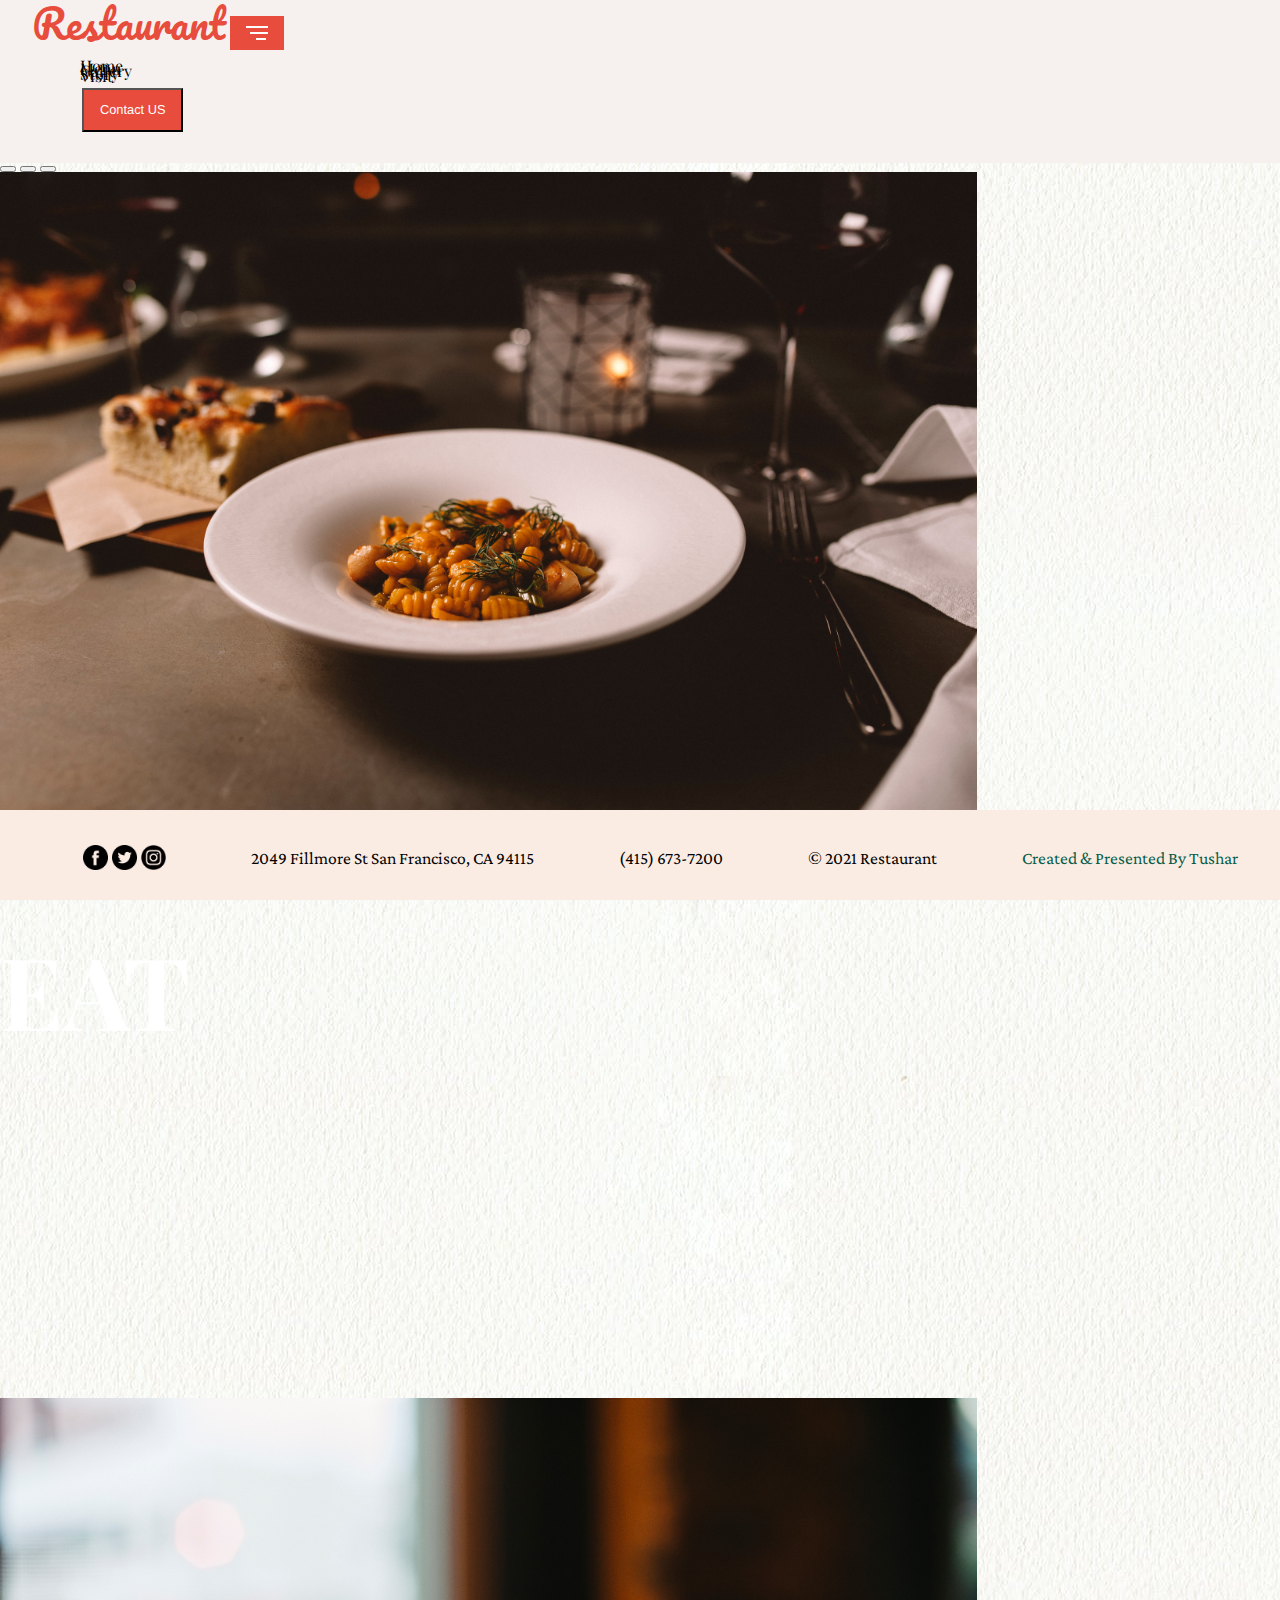
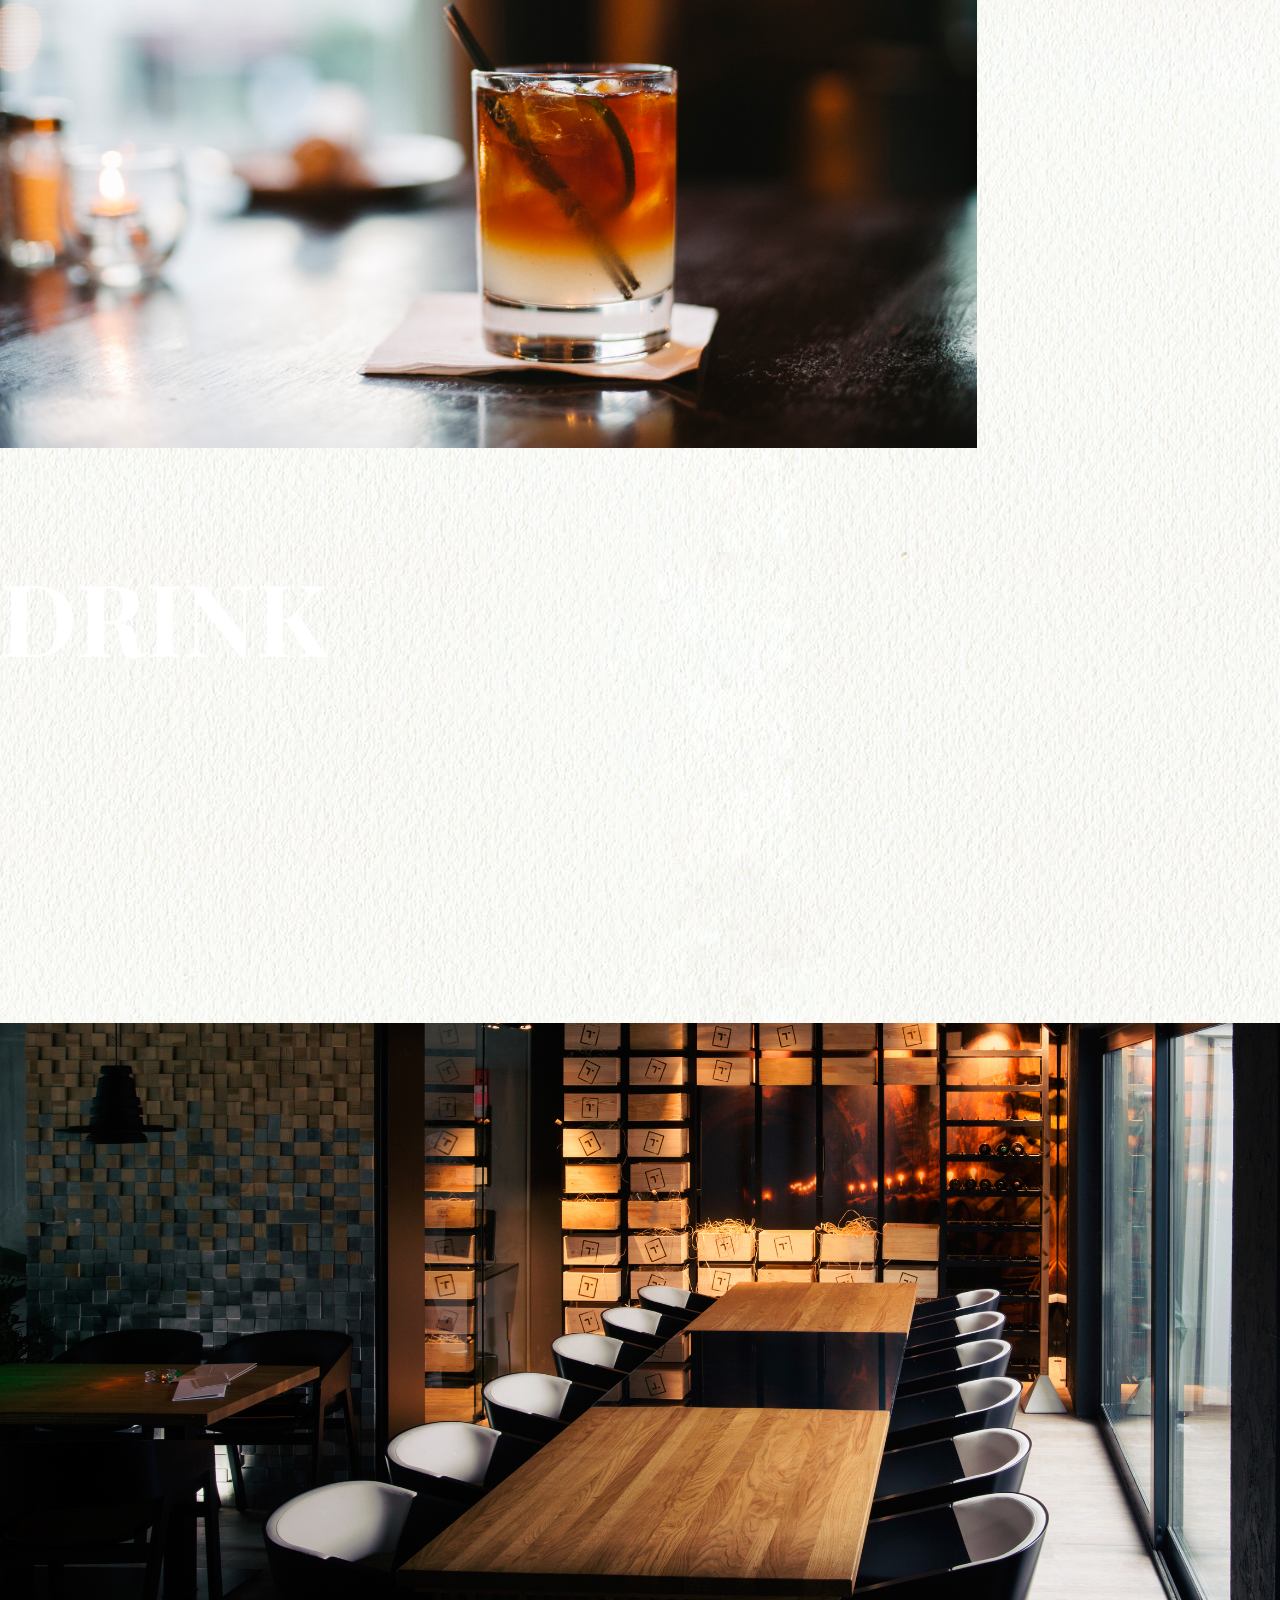
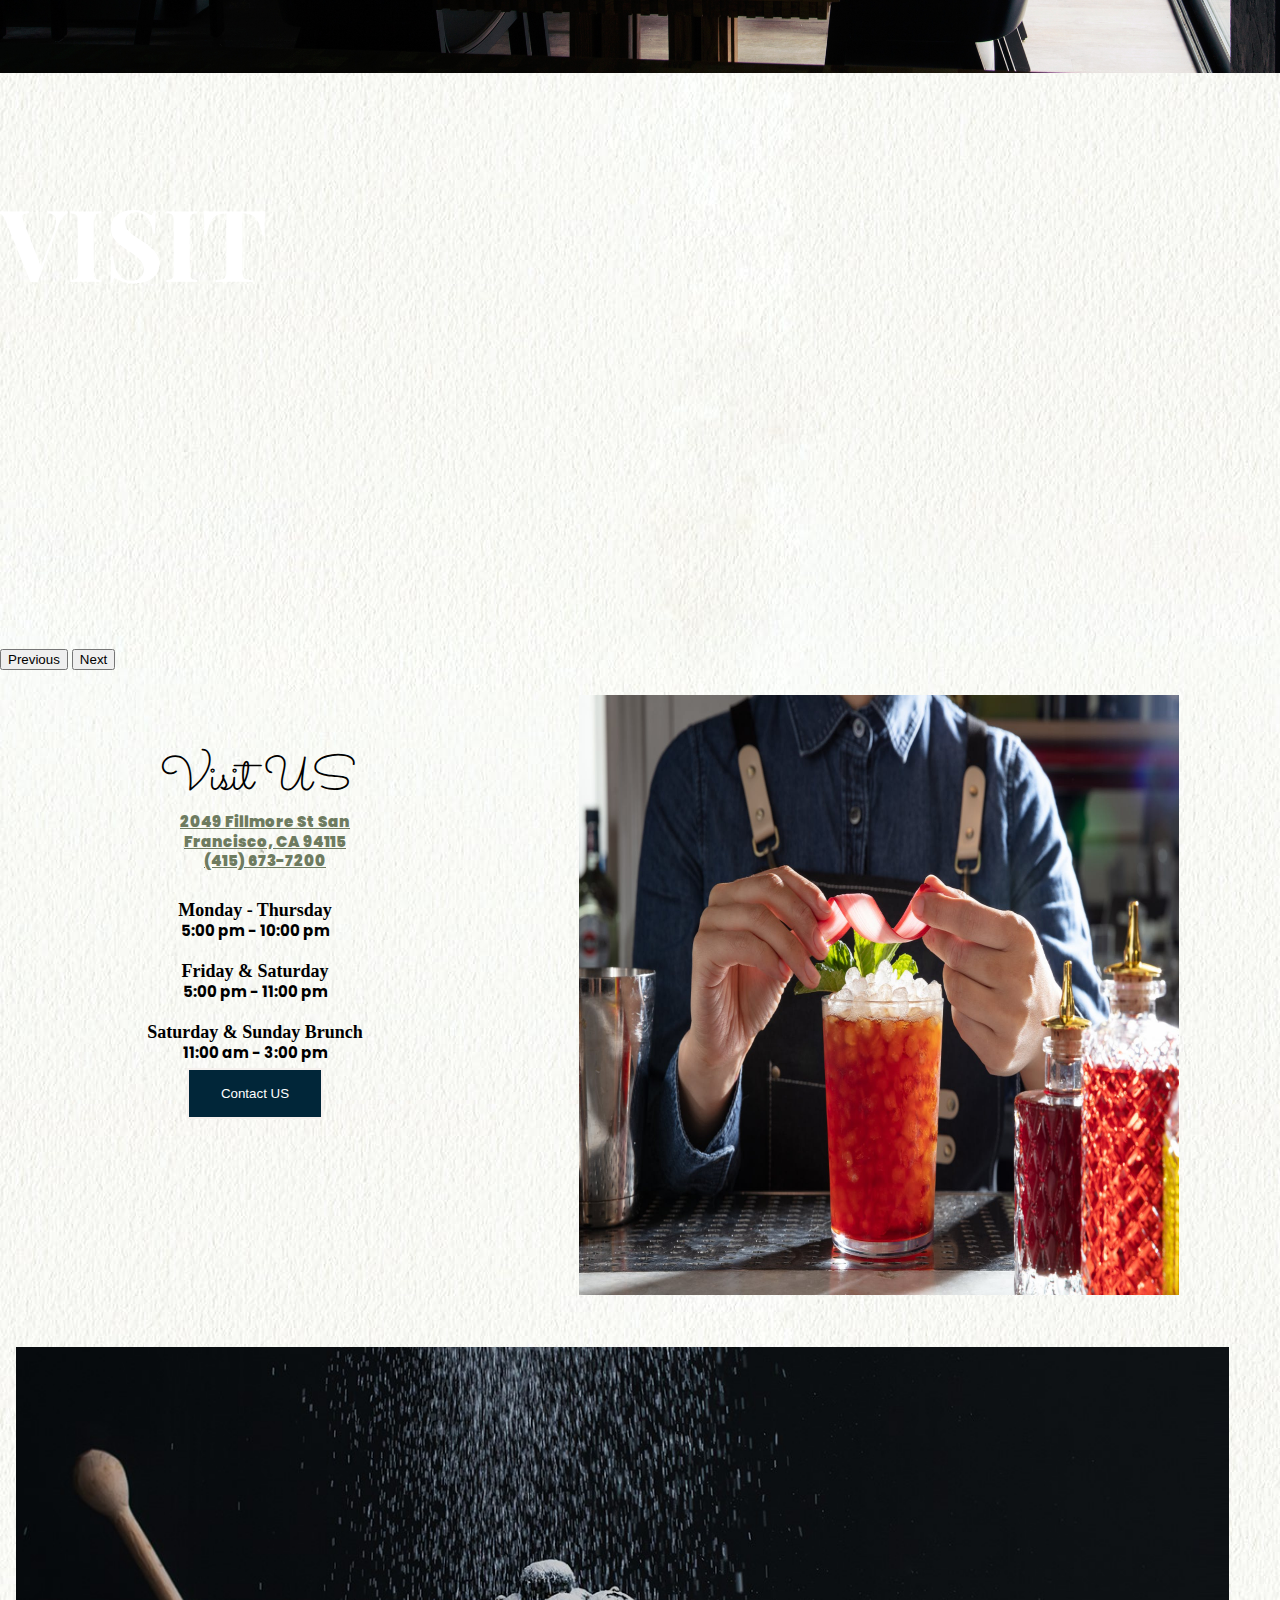
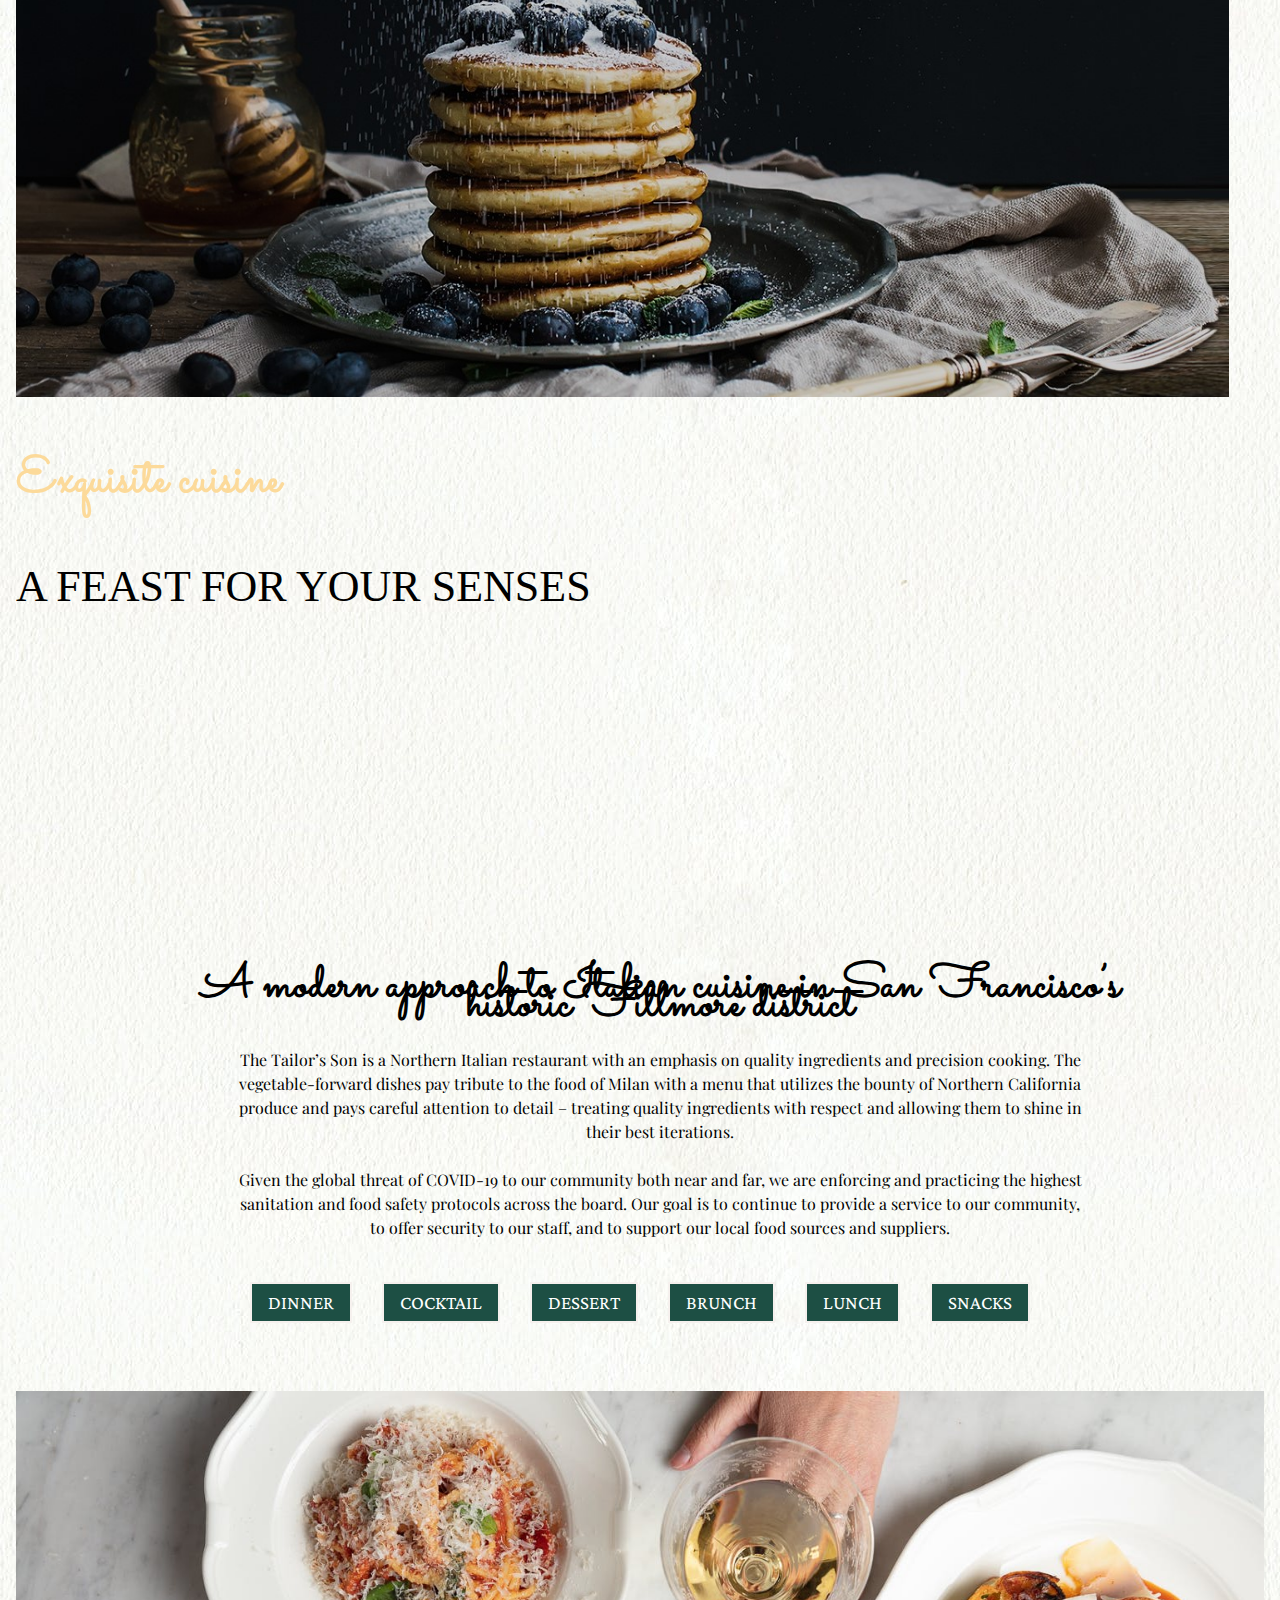
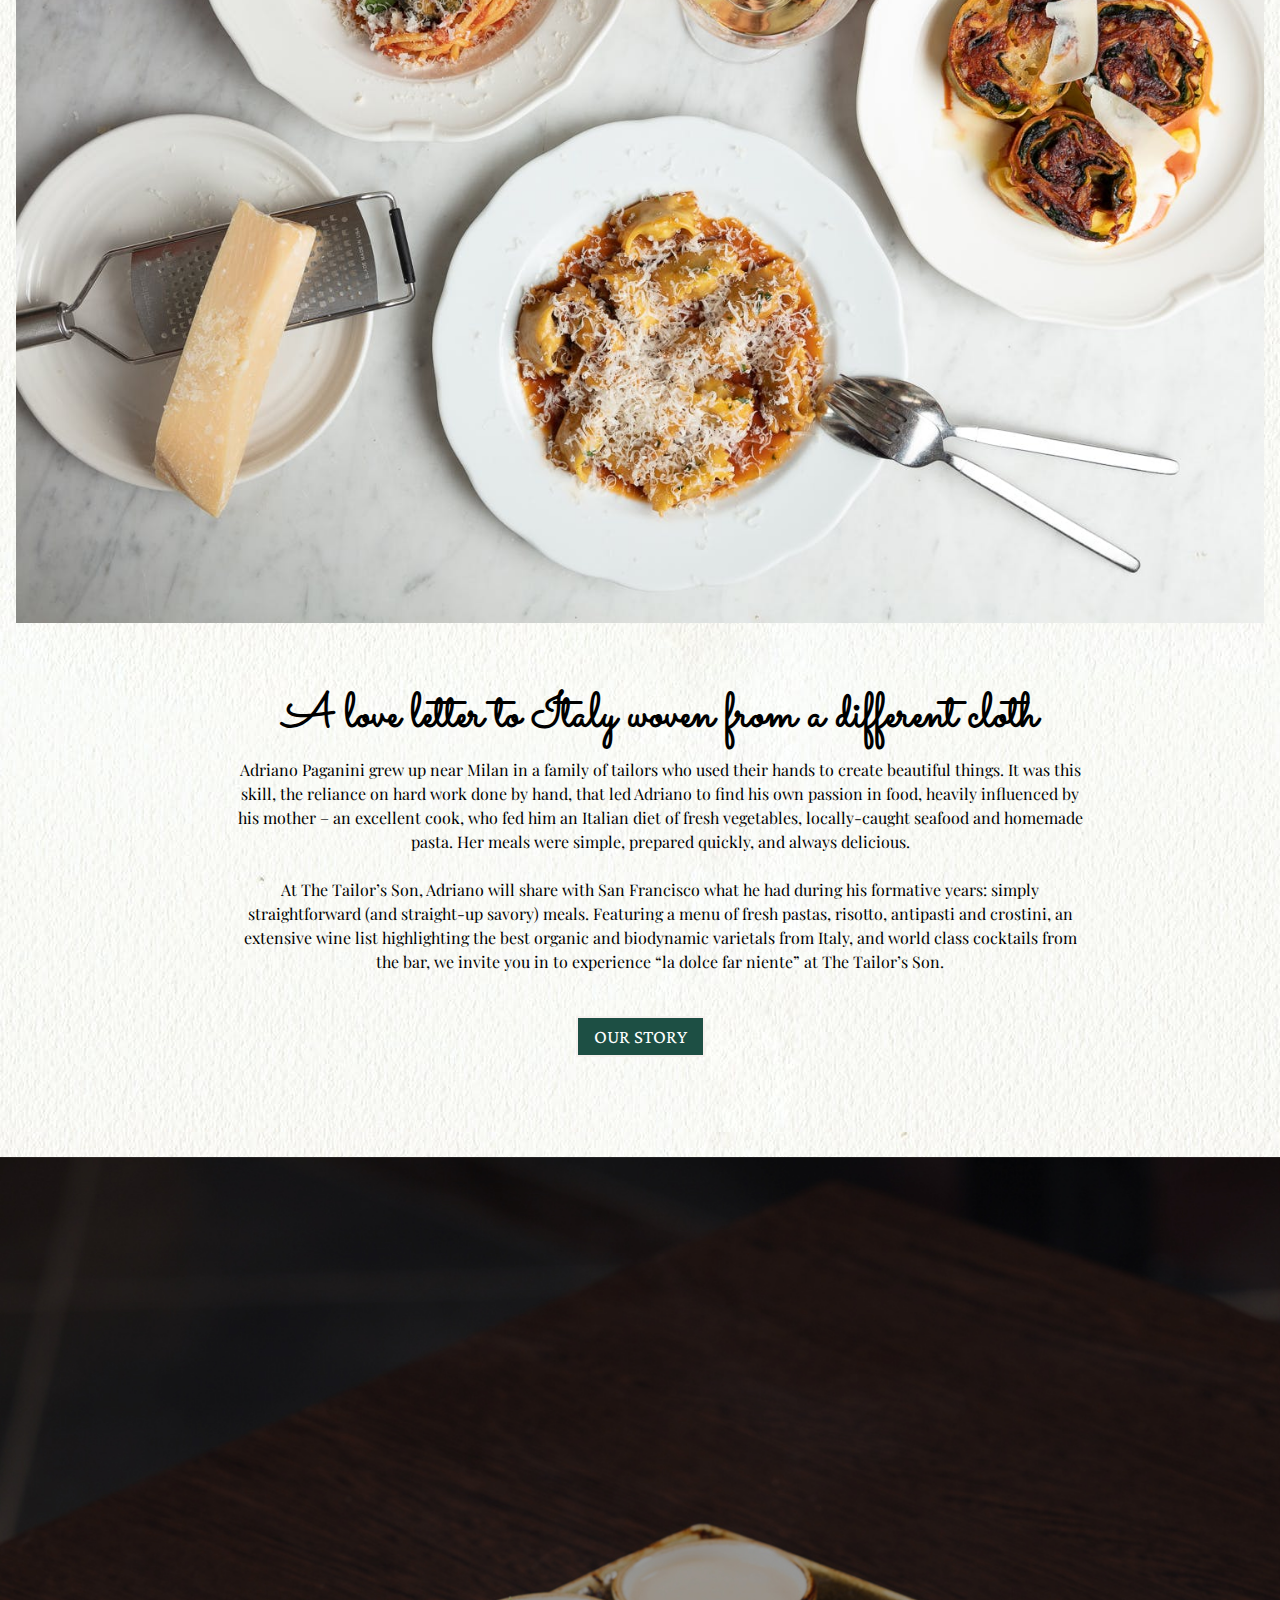
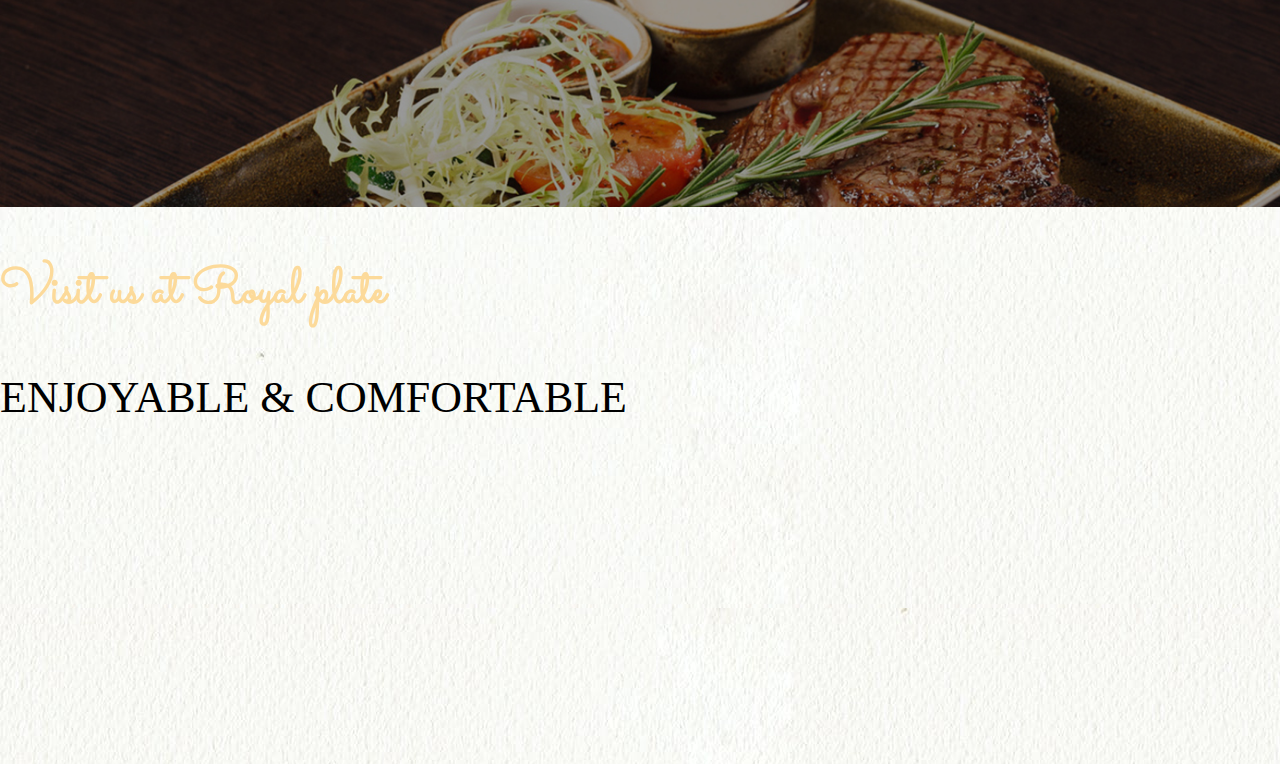
==== index.html @ 8d25b721 "frst upload" ====
<!DOCTYPE html>
<html>
<head>
	<meta charset="utf-8">
	<meta name="viewport" content="width=device-width, initial-scale=1">
	<title>Restaurant</title>

	<!--CSS-->
	<link href="https://cdn.jsdelivr.net/npm/bootstrap@5.1.3/dist/css/bootstrap.min.css" rel="stylesheet" integrity="sha384-1BmE4kWBq78iYhFldvKuhfTAU6auU8tT94WrHftjDbrCEXSU1oBoqyl2QvZ6jIW3" crossorigin="anonymous">
	<link rel="preconnect" href="https://fonts.googleapis.com">
    <link rel="preconnect" href="https://fonts.gstatic.com" crossorigin>
    <link href="https://fonts.googleapis.com/css2?family=Poppins:ital,wght@1,200&display=swap" rel="stylesheet">
    <link rel="preconnect" href="https://fonts.googleapis.com">
    <link rel="preconnect" href="https://fonts.gstatic.com" crossorigin>
    <link href="https://fonts.googleapis.com/css2?family=Pacifico&display=swap" rel="stylesheet">
   <link rel="preconnect" href="https://fonts.googleapis.com">
   <link rel="preconnect" href="https://fonts.gstatic.com" crossorigin>
   <link href="https://fonts.googleapis.com/css2?family=Playfair+Display:wght@500&display=swap" rel="stylesheet">
   <link rel="preconnect" href="https://fonts.googleapis.com">
   <link rel="preconnect" href="https://fonts.gstatic.com" crossorigin>
   <link href="https://fonts.googleapis.com/css2?family=Sacramento&display=swap" rel="stylesheet">
   <link rel="preconnect" href="https://fonts.googleapis.com"><link rel="preconnect" href="https://fonts.gstatic.com" crossorigin><link href="https://fonts.googleapis.com/css2?family=Crimson+Pro:wght@500&display=swap" rel="stylesheet">
	<link rel="stylesheet" type="text/css" href="assets/css/index.css">
  <link rel="stylesheet" type="text/css" href="assets/css/animate.css">
  <link rel="stylesheet" type="text/css" href="assets/css/animate1.css">

</head>
<body style="background-image: url(assets/images/home/bg.jpg);">
<header class="header">
<nav class="navbar navbar-expand-lg fixed-top">
  <div class="container-fluid">
    <a class="navbar-brand" href="#">Restaurant</a>
    <button class="navbar-toggler" type="button" data-bs-toggle="collapse" data-bs-target="#navbarSupportedContent" aria-controls="navbarSupportedContent" aria-expanded="false" aria-label="Toggle navigation">
      <span ></span>
      <span ></span>
      <span ></span>
    </button>
    <div class="collapse navbar-collapse justify-content-between" id="navbarSupportedContent">
      <ul class="navbar-nav ml-auto mb-2 mb-lg-0">
        <li class="nav-item">
          <a class="nav-link active" aria-current="page" href="#">Home</a>
        </li>
        
        <li class="nav-item">
          <a class="nav-link active" aria-current="page" href="services/menu/index.html">Menu</a>
        </li>
        <li class="nav-item">
          <a class="nav-link" href="services/gallery/gallery.html">Gallery</a>
        </li>
        <li class="nav-item">
          <a class="nav-link" href="services/story/index.html">Story</a>
        </li>
        <li class="nav-item">
          <a class="nav-link" href="services/visit/index.html">Visit</a>
        </li>
      </ul>
      <ul class="navbar-nav
      mr-auto">
      <a href="services/contact/index.html">
        <button class="btn" href="services/contact/index.html">
          Contact US
        </button>
      </a>
      	
      </ul>
    </div>
  </div>
</nav>
</header>

<div id="carouselExampleInterval" class="carousel slide carousel-fade" data-bs-ride="carousel">
	<div class="carousel-indicators">
    <button type="button" data-bs-target="#carouselExampleInterval" data-bs-slide-to="0" class="active" aria-current="true" aria-label="Slide 1"></button>
    <button type="button" data-bs-target="#carouselExampleInterval" data-bs-slide-to="1" aria-label="Slide 2"></button>
    <button type="button" data-bs-target="#carouselExampleInterval" data-bs-slide-to="2" aria-label="Slide 3"></button>
  </div>
  <div class="carousel-inner">
    <div class="carousel-item active" data-bs-interval="2500">
      <img src="assets/images/home/1st.jpg" class="d-block w-100" alt="...">
      <div class="carousel-caption d-md-block">
        <h5>EAT</h5>
        <!-- <p>Some representative placeholder content for the first slide.</p> -->
      </div>
    </div>

    <div class="carousel-item" data-bs-interval="2500">
      <img src="assets/images/home/2nd.jpg" class="d-block w-100" alt="...">
      <div class="carousel-caption  d-md-block">
        <h5 class="animated BounceIn">DRINK</h5>
        <!-- <p>Some representative placeholder content for the second slide.</p> -->
      </div>
    </div>
    <div class="carousel-item" data-bs-interval="2500">
      <img src="assets/images/home/3rd.jpg" class="d-block w-100" alt="...">
      <div class="carousel-caption  d-md-block">
        <h5>VISIT</h5>
        <!-- <p>Some representative placeholder content for the third slide.</p> -->
      </div>
    </div>
  </div>
  <button class="carousel-control-prev" type="button" data-bs-target="#carouselExampleInterval" data-bs-slide="prev">
    <span class="carousel-control-prev-icon" aria-hidden="true"></span>
    <span class="visually-hidden">Previous</span>
  </button>
  <button class="carousel-control-next" type="button" data-bs-target="#carouselExampleInterval" data-bs-slide="next">
    <span class="carousel-control-next-icon" aria-hidden="true"></span>
    <span class="visually-hidden">Next</span>
  </button>
</div>

<div class="container-both animated fadeInUp" style="animation-delay: 1s;">
  <div class="left">
    <h1>
      Visit US
    </h1>
    <div class="add">
      <p >
      <a href="#">
      2049 Fillmore St
      San Francisco, CA 94115
     (415) 673-7200
     </a>
    </p>
    </div>
    <div class="timming">
      <p>

        Monday - Thursday
      </p>
      <h3>
        5:00 pm - 10:00 pm
      </h3>
      <p>
        Friday & Saturday
      </p>
      <h3>
        5:00 pm - 11:00 pm
      </h3>
      <p>
        Saturday & Sunday Brunch
      </p>
      <h3>
        11:00 am - 3:00 pm
      </h3>
    </div>
    <button class="btn">
          Contact US
        </button>
  </div>
  <div class="right">  
    <img src="assets/images/home/right.jpg" >
  </div>
  
</div>

<div id="carouselExampleInterval" class="carousel slide carousel-fade" data-bs-ride="carousel" style="padding: 2rem 1rem;">
  <div class="carousel-inner">
    <div class="carousel-item active" data-bs-interval="2500">
      <div class="item">
              <img src="assets/images/home/bun.jpg" class="d-block w-100 " alt="...">
              <div class="carousel-caption paras d-md-block animated fadeInUp extra" style="animation-delay:1s;">
        <h5>Exquisite cuisine</h5>
        <p>A FEAST FOR YOUR SENSES</p> 
        
      </div>
      </div>
    </div>
  </div>
</div>  
  
  <div class="about animated fadeInUp" style="animation-delay:1s;">
  <div class="para">
    <h1>
      A modern approach to Italian cuisine in San Francisco’s historic Fillmore district
    </h1>
    <div class="story">
      <p>
      The Tailor’s Son is a Northern Italian restaurant with an emphasis on quality ingredients and precision cooking. The vegetable-forward dishes pay tribute to the food of Milan with a menu that utilizes the bounty of Northern California produce and pays careful attention to detail – treating quality ingredients with respect and allowing them to shine in their best iterations.<br><br>

      Given the global threat of COVID-19 to our community both near and far, we are enforcing and practicing the highest sanitation and food safety protocols across the board. Our goal is to continue to provide a service to our community, to offer security to our staff, and to support our local food sources and suppliers.
    </p>
    </div>
    
  </div>
  
</div>

<div class="menus">
  <a href="services/menu/index.html#dinner">
  <button class="btn">
          DINNER
  </button>
  </a>
  <a href="services/menu/index.html#cocktail">
  <button class="btn">
          COCKTAIL
  </button>
  </a>
  <a href="services/menu/index.html#dessert">
  <button class="btn">
          DESSERT
  </button>
  </a>
  <a href="services/menu/index.html#brunch">
  <button class="btn">
          BRUNCH
  </button>
  </a>
  <a href="services/menu/index.html#lunch">
  <button class="btn">
          LUNCH
  </button>
  </a>
  <a href="services/menu/index.html#snacks">
  <button class="btn">
          SNACKS
  </button>
  </a>
</div>

<div class="about-img">
    <img src="assets/images/home/about-img.jpg">
  </div>  
  
  <div class="about animated fadeInUp" style="animation-delay:1s;">
  <div class="para">
    <h1>
      A love letter to Italy woven from a different cloth
    </h1>
    <div class="story">
      <p>
      Adriano Paganini grew up near Milan in a family of tailors who used their hands to create beautiful things. It was this skill, the reliance on hard work done by hand, that led Adriano to find his own passion in food, heavily influenced by his mother – an excellent cook, who fed him an Italian diet of fresh vegetables, locally-caught seafood and homemade pasta. Her meals were simple, prepared quickly, and always delicious.<br><br>

      At The Tailor’s Son, Adriano will share with San Francisco what he had during his formative years: simply straightforward (and straight-up savory) meals. Featuring a menu of fresh pastas, risotto, antipasti and crostini, an extensive wine list highlighting the best organic and biodynamic varietals from Italy, and world class cocktails from the bar, we invite you in to experience “la dolce far niente” at The Tailor’s Son.
    </p>
    </div>
    
  </div>
  
</div>

<div class="menus">
  <a href="#">
  <button class="btn" style="margin-bottom: 80px;">
          OUR STORY
  </button>
  </a>
</div>

<div id="carouselExampleInterval" class="carousel slide carousel-fade" data-bs-ride="carousel" style="margin-bottom:60px;">
  <div class="carousel-inner">
    <div class="carousel-item active" data-bs-interval="2500">
      <div class="item">
              <img src="assets/images/home/wine.jpg" class="d-block w-100 " alt="...">
              <div class="carousel-caption paras d-md-block animated fadeInUp extra">
        <h5>Visit us at Royal plate</h5>
        <p>ENJOYABLE & COMFORTABLE</p> 
        
      </div>
      </div>
    </div>
  </div>
</div>


<footer>
  <div class="foot">
    <div class="social-media">
      <ul>
        <li>
          <a href="">
            <img src="assets/images/social/facebook.png">
          </a>
        </li>
        <li>
          <a href="">
            <img src="assets/images/social/twitter.png">
          </a>
        </li>
        <li>
          <a href="">
            <img src="assets/images/social/instagram.png">
          </a>
        </li>
      </ul>
    </div>
    <div class="fadd">
      <p>
      2049 Fillmore St
      San Francisco, CA 94115
      </p>
    </div>
    <div class="fphn">
       <p>
        (415) 673-7200
      </p>
    </div>
    <div  class="fcopy">
      <p>
        © 2021 Restaurant
      </p>
    </div>
    <div  class="owner">
      <p>
        Created & Presented By Tushar
      </p>
    </div>
  </div>
</footer>







<script src="https://cdn.jsdelivr.net/npm/bootstrap@5.1.3/dist/js/bootstrap.bundle.min.js" integrity="sha384-ka7Sk0Gln4gmtz2MlQnikT1wXgYsOg+OMhuP+IlRH9sENBO0LRn5q+8nbTov4+1p" crossorigin="anonymous"></script>
</body>
</html>
---- assets/css/index.css ----
body{
	font-family: 'Poppins', sans-serif;
	font-size: 15px;
	line-height: 1.5px;
	box-sizing: border-box;
	margin: 0;
	overflow-x: hidden;
	top: 0;
	left: 0;
	right: 0;
	/*background-color: #fff6f1;*/
	
	background-repeat: repeat;
    background-position: top left;

	
}

.ml-auto{
	margin-left: auto !important;
}

a{
	color: #000;
	text-decoration: none;
	font-weight: 400;
}
a:hover{
	color: #FF7400;
}
.nav-item a{
	color: #000;
}
.nav-item a:hover{
	color: #FF7400;
}

ul{
	list-style-type: none;
}
.navbar{
	padding: 1rem 2rem;
	min-height: 12vh;
	background: #f6f1ee;
}
.navbar .navbar-brand a{
	padding: .5rem 0;
	display: block;
	text-decoration: none;
}
.navbar-brand{
	font-family: 'Pacifico', cursive;
	font-size: 2.5rem;
	color: #e74c3c;
}
.navbar-toggler{
	background: #e74c3c;
	border: none;
	padding: 10px 16px;
}
.navbar-toggler span{
	display: block;
	width: 22px;
    height: 2px;
    border: 1px;
	background: #fff;
}
.navbar-toggler span + span{
	margin-top: 4px;
	width: 18px;
	margin-left: 4px;

}
.navbar-toggler span + span + span{
	width: 10px;
	margin-left: 10px;	
}

.navbar-expand-lg .navbar-nav .nav-link{
	padding: 1rem 0.5rem;
	font-size: 1.0rem;
	position: relative;
	font-weight: 400;
	font-family: 'Playfair Display', serif;
}
.navbar-expand-lg .navbar-nav .nav-link:hover{
	border-bottom: 4px solid #e74c3c;
}
.navbar-expand-lg .navbar-nav .nav-link .active{
	border-bottom: 4px solid #e74c3c;
	color: #e74c3c;
}
.dropdown-menu{
	background-color: #f6f1ee;
	border: 2px solid #e74c3c;
	text-align: center;


}
.dropdown-menu  a{
	padding: 1rem 0.5rem;
	font-size: 1.2rem;
	position: relative;
	font-weight: 400;
	font-family: 'Playfair Display', serif;
	color: #000;
}
.dropdown-menu  a:hover{
	background-color: #6E7B60;
	color: #fff;
}

.navbar-nav button{
	padding: 0.8rem 0;
}
.navbar-nav .btn{
	background-color: #e74c3c;
	color: #fff;
	border-radius: 0;
	padding: 0.8rem 1rem;
	font-size: 0.8rem;
	margin-top: -5px;
	margin-left: 10px;
}
.navbar-nav .btn:hover{
	background-color: #012639;
}

/*courosel*/

.carousel-caption{
	padding-bottom: 240px;
	z-index: 2;
}
.carousel-caption h5{
	font-size: 100px;
	color:  #fff;
	font-family: 'Playfair Display', serif;

}
.carousel-item img{
	height: 650px;
}

@media only screen and (max-width: 767px){
.carousel-item h5{
    font-size:15px;
}
.carousel-caption h5{
	font-size: 60px;
	color:  #fff;
	font-family: 'Playfair Display', serif;

}
.carousel-caption{
	padding-bottom: 100px;
	z-index: 2;
}
.carousel-item img{
	height: 350px;
}
}

.container-both{
	display: flex;
	flex-wrap: wrap;
	justify-content: space-around;
	padding: 0rem 1rem;
	margin-top: 5px;
}
.container-both .left{
	text-align: center;
	padding: 2rem 4rem;
	margin-top: 40px;
	
}
.container-both .left h1{
	font-family: 'Sacramento', cursive;
	color: #000;
	font-size: 3rem;
    font-weight: 300;
    text-transform: none;
    letter-spacing: 0px;
}
.container-both .left .add {
	width: 200px;
	line-height: 1.2rem;
	text-align: center;
	margin-top: 20px;
	margin-left: 20px;
}
.container-both .left .add a{
	color: #6E7B60;
	font-weight: 900;
	text-decoration: underline;
}
.container-both .left .add a:hover{
	color: #e74c3c;
}
.container-both .left .timming{
	color: #000;
	font-weight: bold;
}
.container-both .left .timming p{
	font-size: 18px;
	font-family: "Crimson Text";
	margin-top: 40px;
}
.container-both .left .timming h3{
	font-size: 15px;
	font-weight: 700;
}
.container-both .left  .btn{
	background-color: #012639;
	color: #fff;
	border: 2px solid #f6f1ee;
	padding: 1rem 2rem;
}
.right{
	padding: 20px;
}
.right img{
	width: 600px;
	height: 600px;
}
@media only screen and (max-width: 767px)
{
	.right img{
		width: 350px;
		height: 60vh;
	}
}
.about-img{
	padding: 2rem 1rem;
}
.about-img img{
	width: 100%;
	height: 25%;
}
.about{
	padding: 20px;
	width: 100%;
	font-weight: bold;
	font-family: 'Sacramento', cursive;
	text-align: center;
}
.about .para{
	line-height: 1.2rem;

}
.about .para h1{
	font-size: 3rem;
	width: 986px;
	margin-left: auto;
    margin-right: auto;
}
.about .para .story{
	font-size: 1rem;
	line-height: 1.5rem;
	font-family: 'Playfair Display', serif;
	font-weight: 100;
    margin-left: auto;
    margin-right: auto;
    max-width: 850px;

}
@media only screen and (max-width: 767px)
{
	.about{
	text-align: center;
	padding: 20px;
	
}
.about .para h1{
	font-size: 1.76rem;
    max-width: 386px;
    margin-left: -20px;
}
.about .para .story{
	font-size: 1rem;
	font-family: "Crimson Text";
	font-weight: 100;
    margin-left: auto;
    margin-right: auto;

}

}
.menus{
	text-align: center;
	padding: 20px;
	display: flex;
	flex-wrap: wrap;
	justify-content: center;
	margin-top: -30px;
}
.menus .btn{
	background-color: #1d4f44;
	color: #fff;
	border: 2px solid #f6f1ee;
	border-radius: 0px;
    padding: 0.5rem 1rem;
	margin: 1rem 0.9375rem;
	font-family: 'Crimson Pro', serif;
	font-size: 1.2rem;
}
.menus button:hover{
	background-color: #6E7B60;
	color: #fff;
}

footer{
	height: 10vh;
    background-color: #fbece3;
    position: fixed;
    right: 0;
    bottom: 0;
    left: 0;
    margin-top: 60px;
    display: block;
    position: fixed;
}
footer .foot{
	display: flex;
	flex-wrap: wrap;
	justify-content: space-around;
}

footer .foot .social-media{
	padding: 20px 5px;
}
.foot .social-media ul{
	display: inline-block;
}
.social-media ul li{
	display: inline-block;
}
.social-media ul li img{
	height: 25px;
	width: 25px;
}

.foot .fadd{
	padding: 30px 5px;
	font-family: 'Crimson Pro', serif;
	font-size: 1.1rem;
}
.foot .fphn{
	padding: 30px 5px;
	font-family: 'Crimson Pro', serif;
	font-size: 1.1rem;
}
.foot .fcopy{
	padding: 30px 5px;
	font-family: 'Crimson Pro', serif;
	font-size: 1.1rem;
}
.foot .owner{
	padding: 30px 5px;
	font-family: 'Crimson Pro', serif;
	font-size: 1.1rem;
	color: #075c49;
}
@media only screen and (max-width: 767px){
	footer{
	height: 16vh;
	position: fixed;
}
footer .foot .social-media {
        padding: 5px 0px 0px 0px;
}

.foot .fadd {
    padding: 0px px;
    margin-top: -30px;
}
.foot .fphn {
    padding: 5px 2px;
     margin-top: -30px;
}
.foot .fcopy {
    padding: 5px 2px;
     margin-top: -30px;
}
.foot .owner {
    padding: 5px 2px;
     margin-top: -10px;
}
}
.extra h5{
	font-family: 'Sacramento', cursive;
	animation-delay: 1s;
	color:  #fcda9a;font-size: 50px;
}
.extra p{
	font-family: 'Suranna', serif;
	font-size: 44px;
	line-height: 44px;
}
@media only screen and (max-width: 767px){
	.extra p {
    font-family: 'Suranna', serif;
    font-size: 24px;
    line-height: 24px;
}
.extra h5 {
    color: #fcda9a;
    font-size: 2.1rem;
}
}
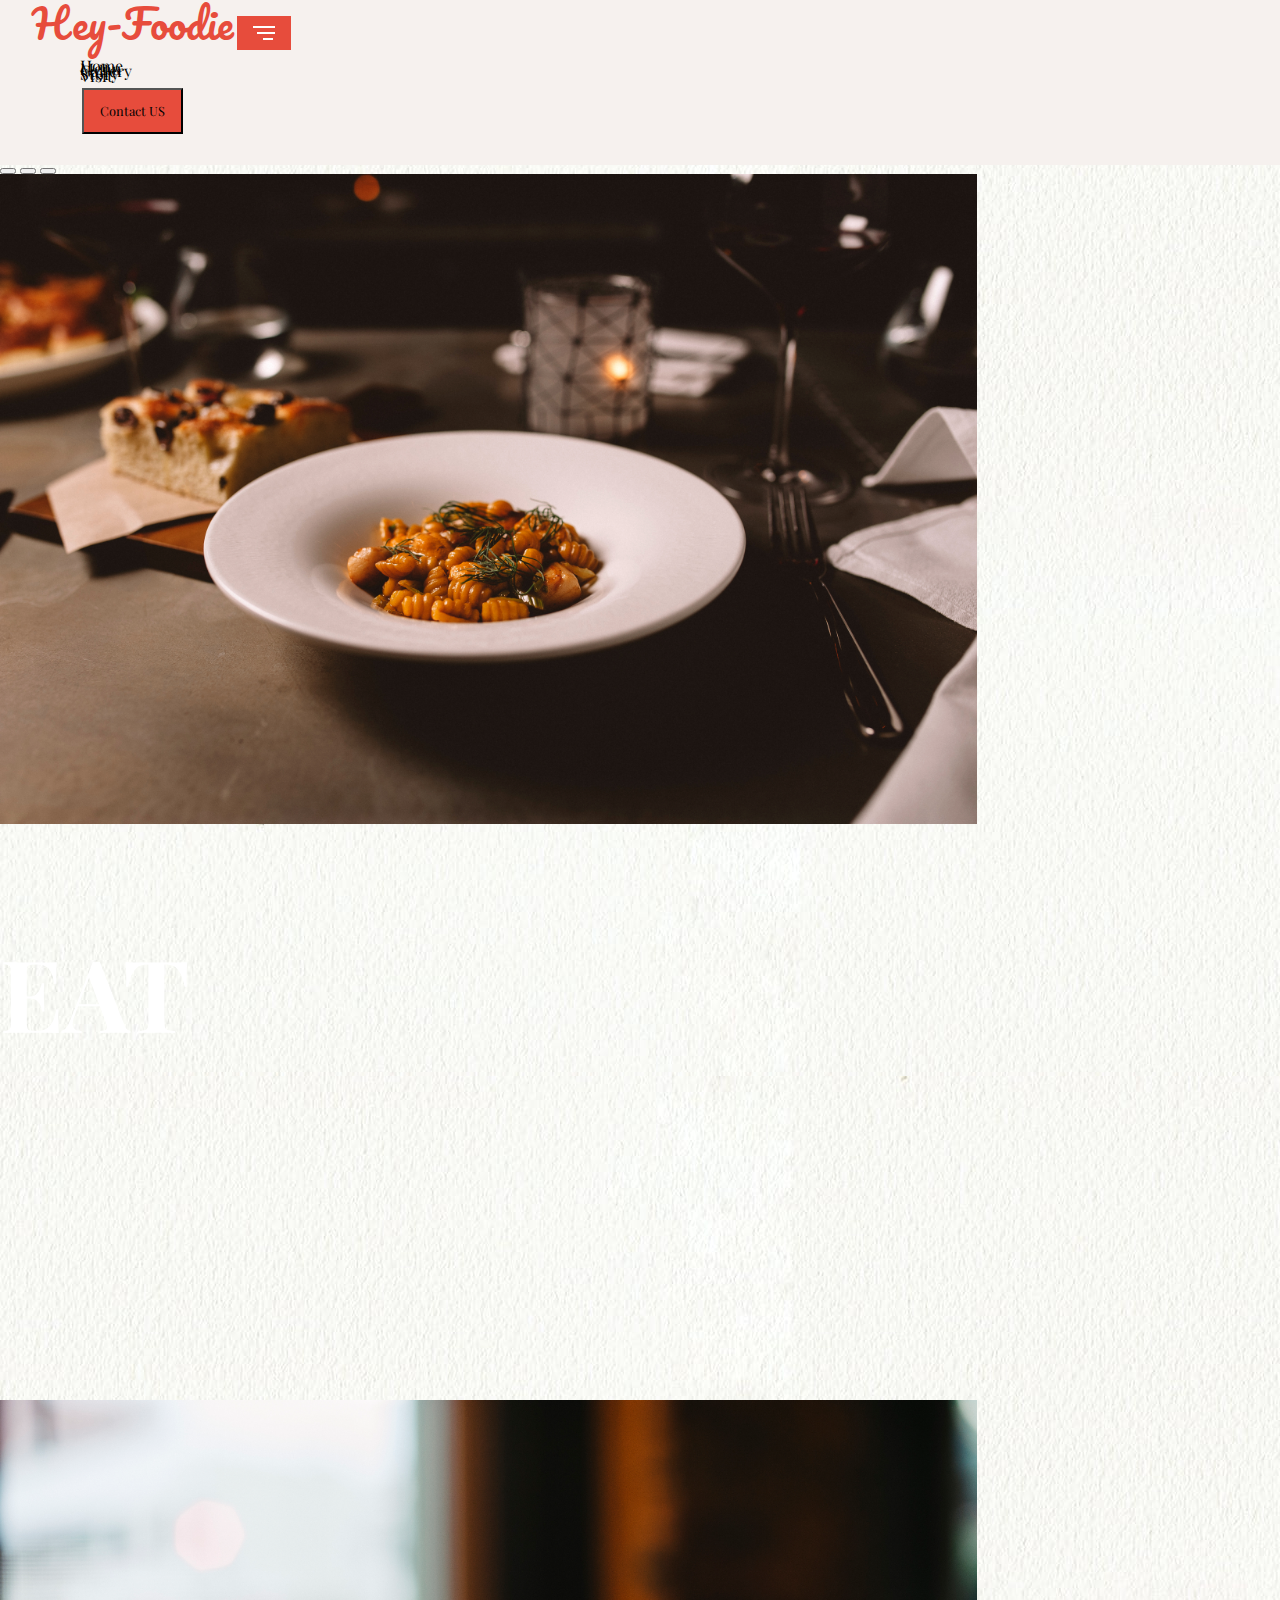
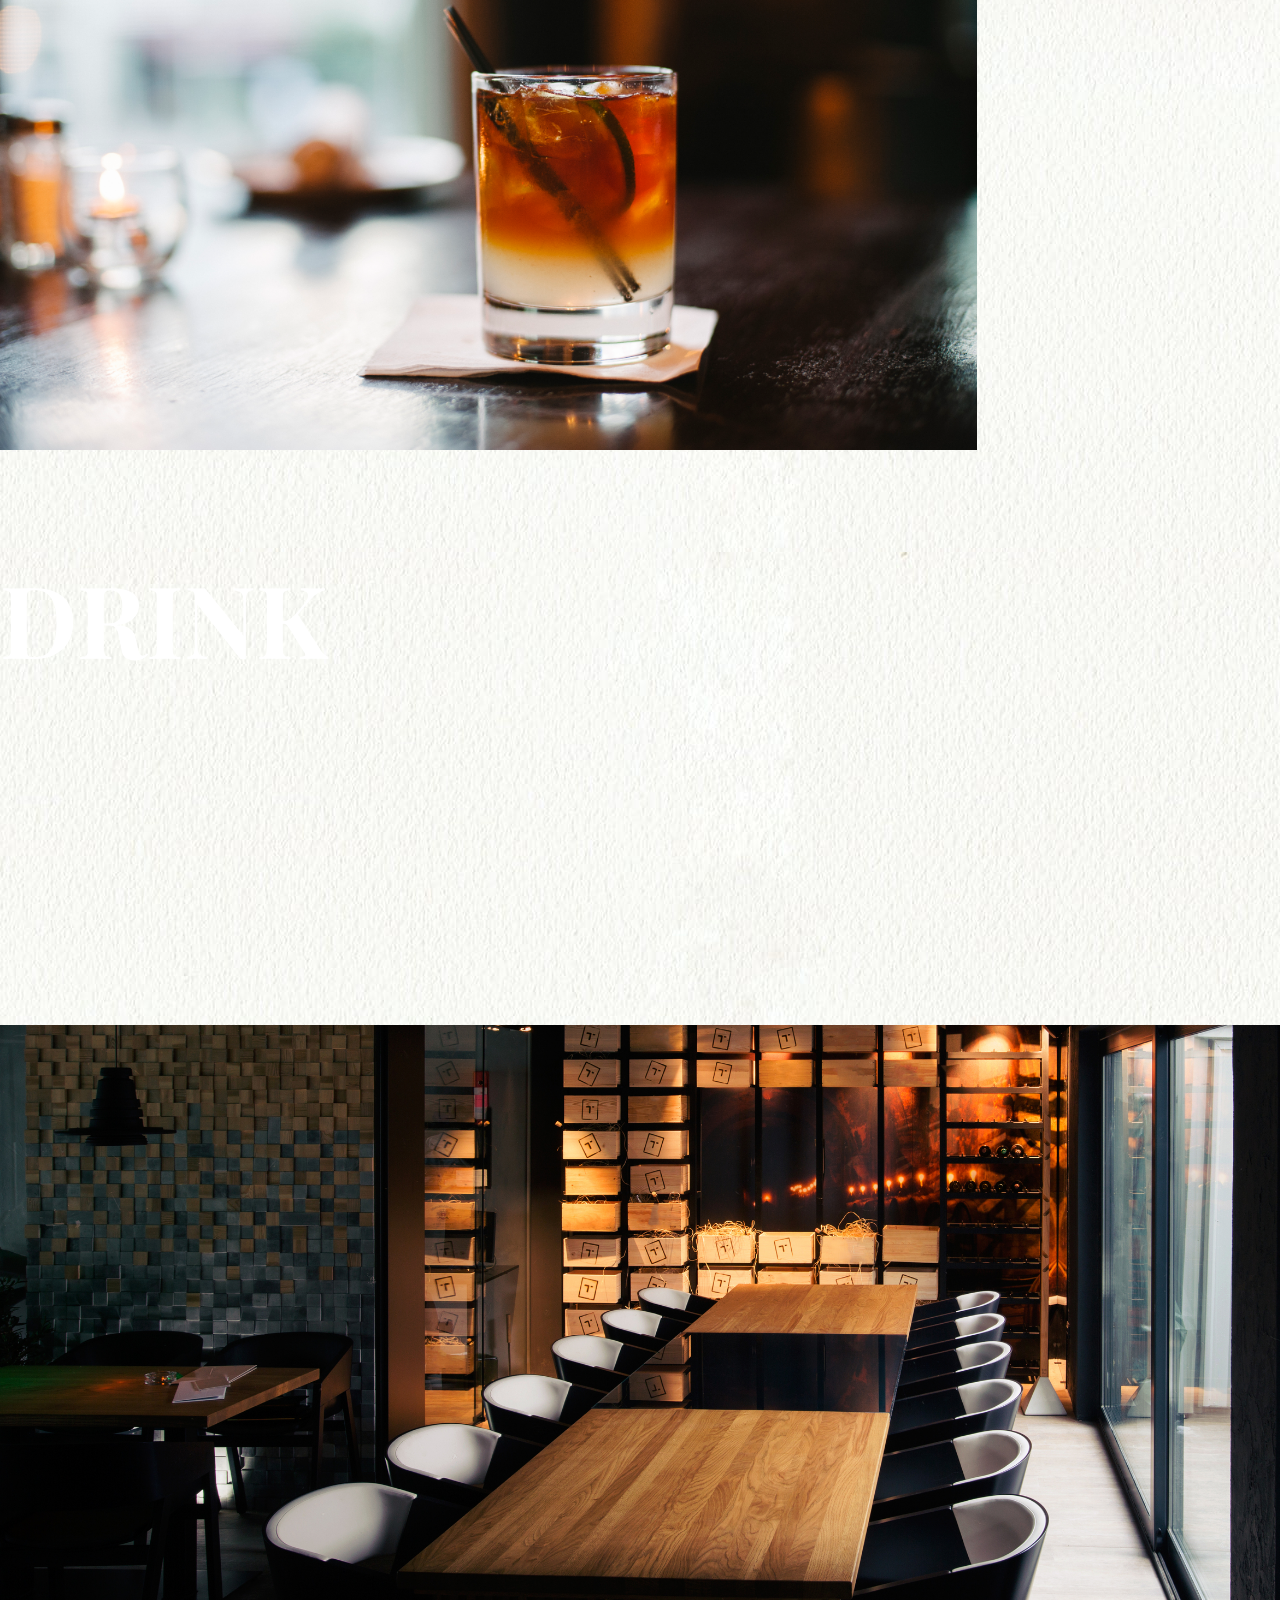
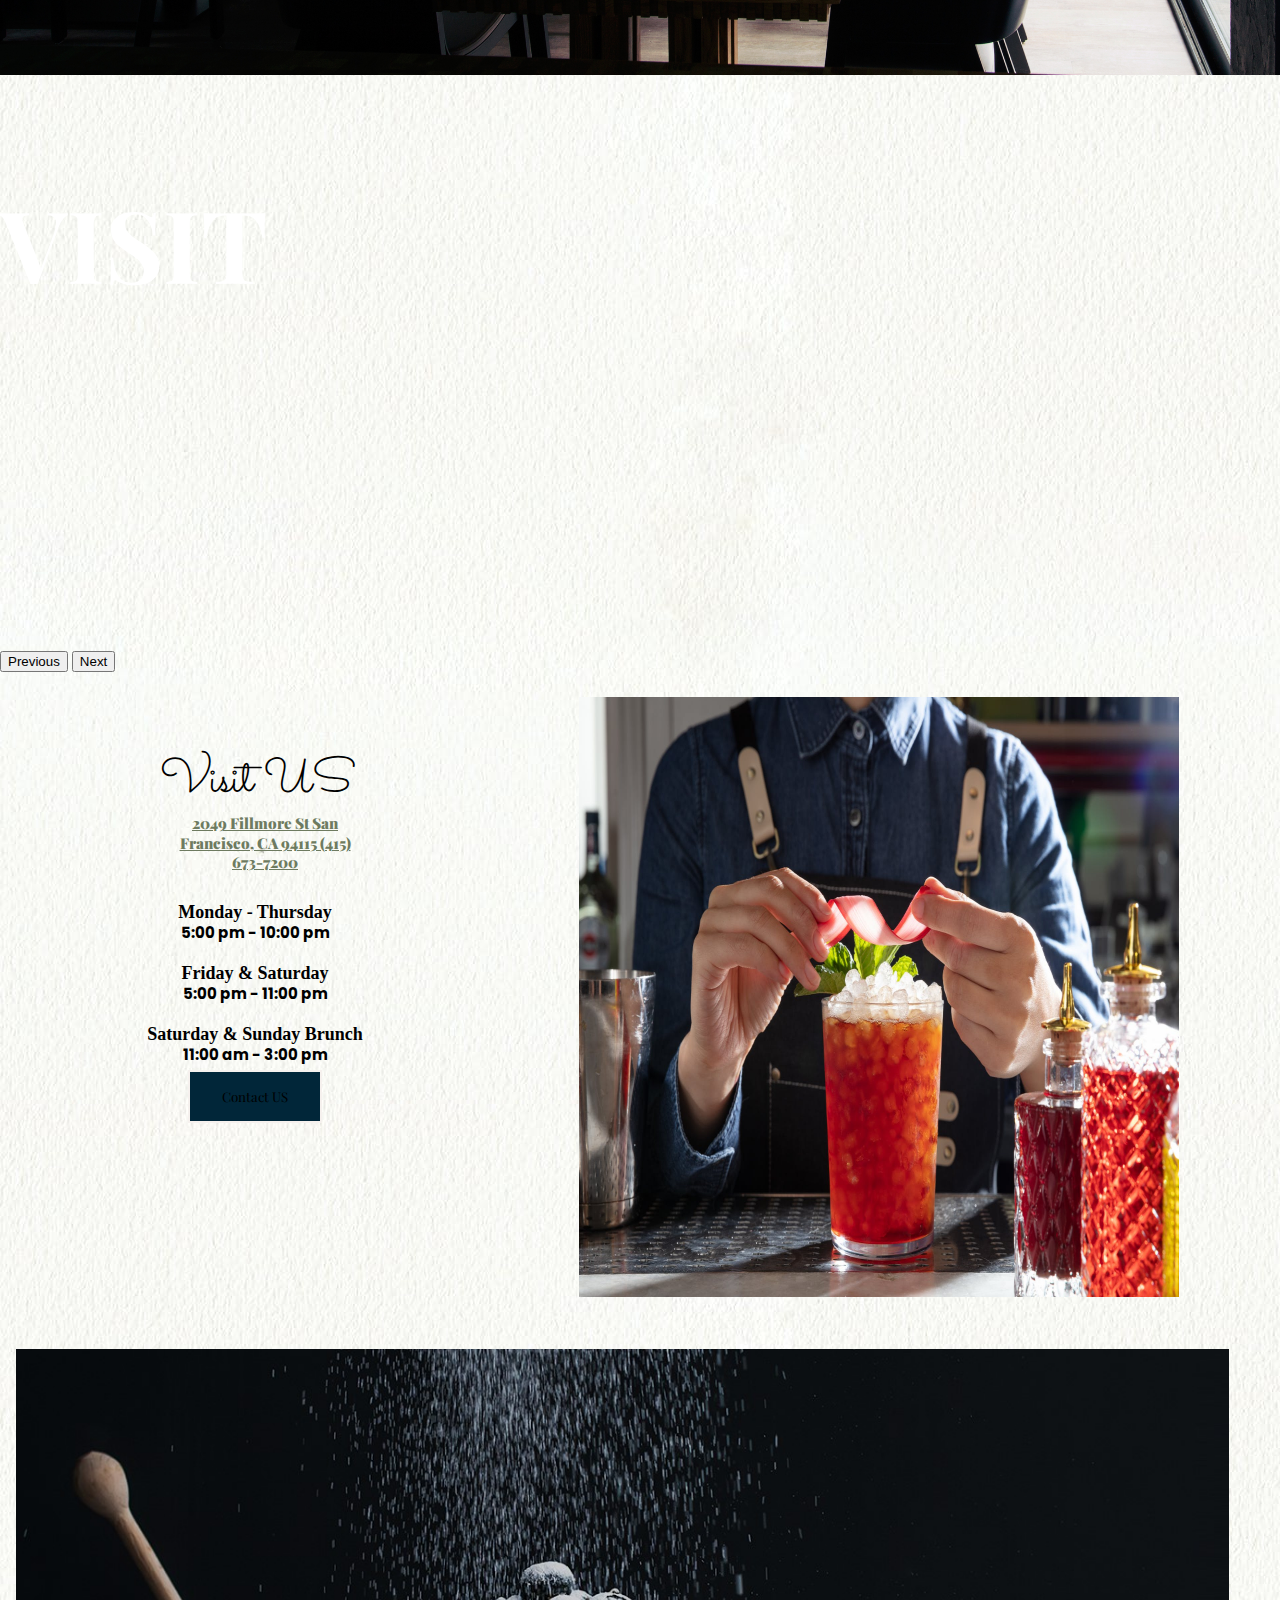
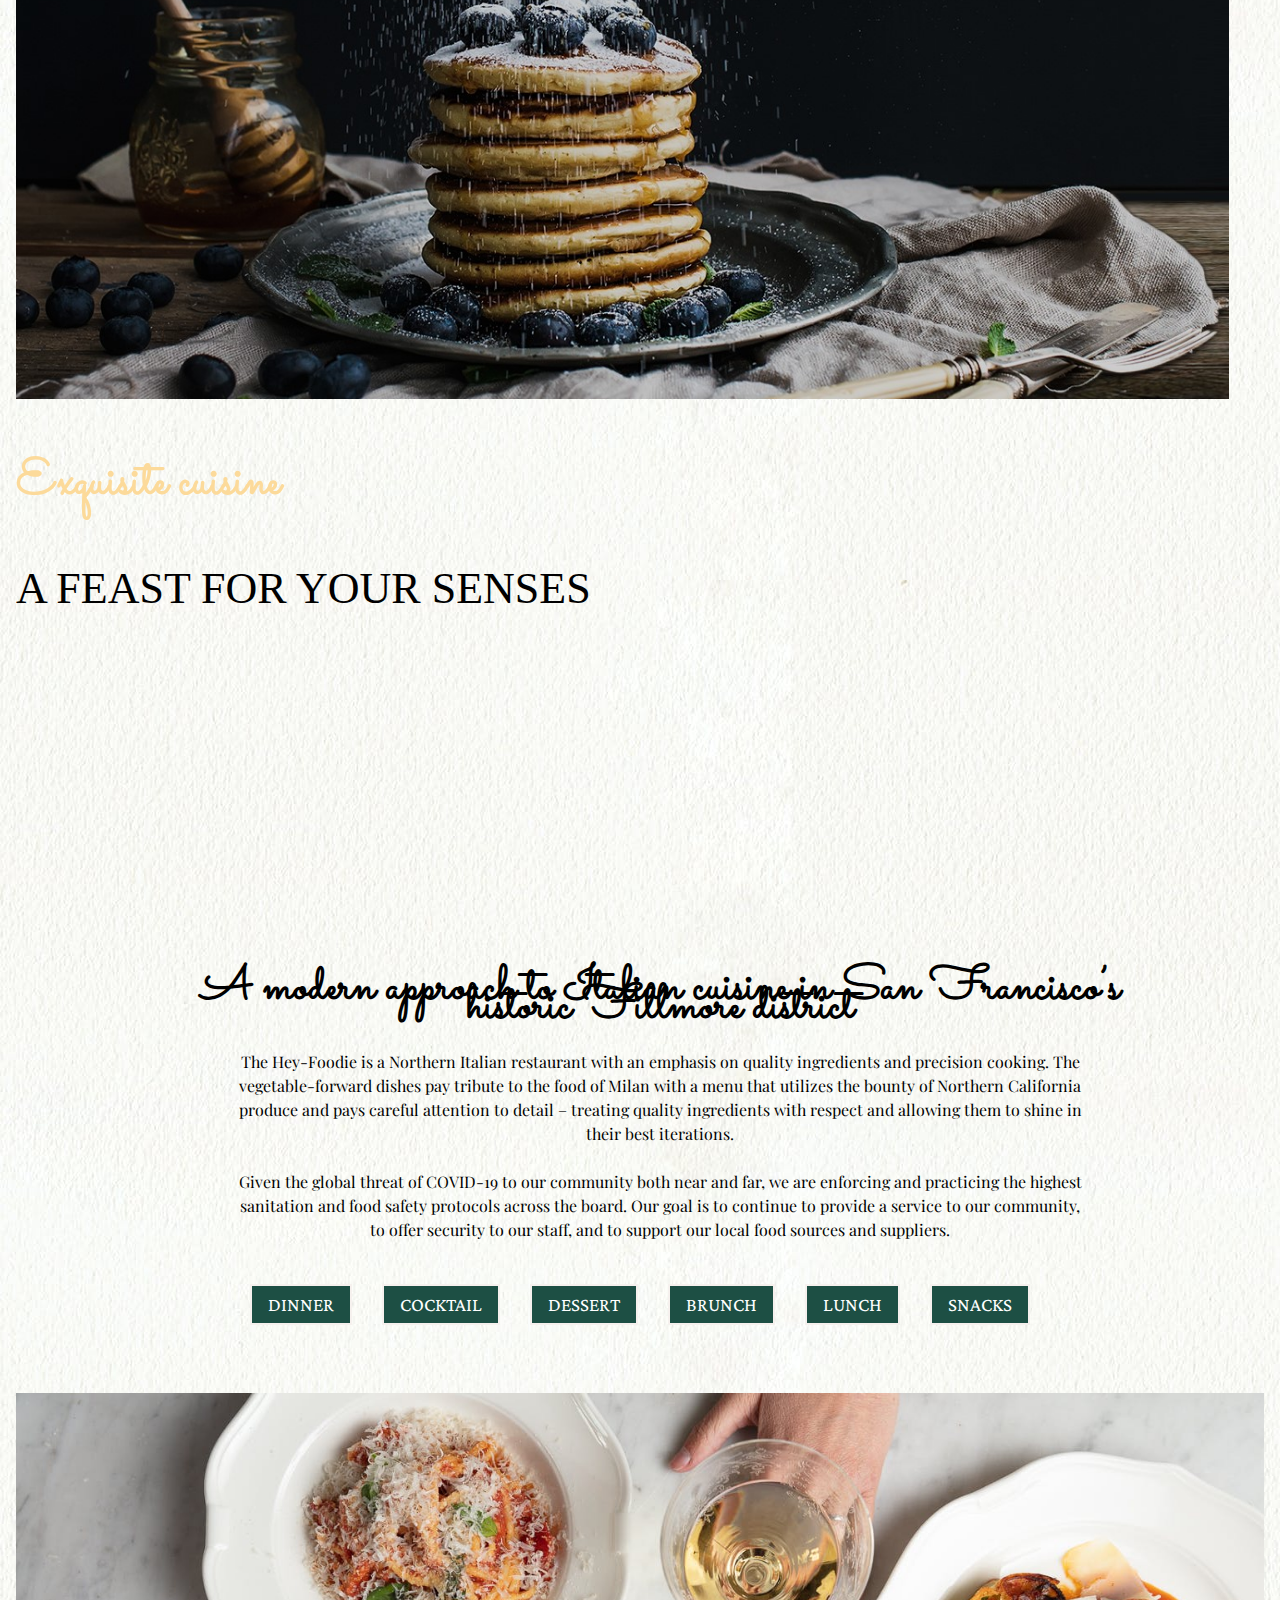
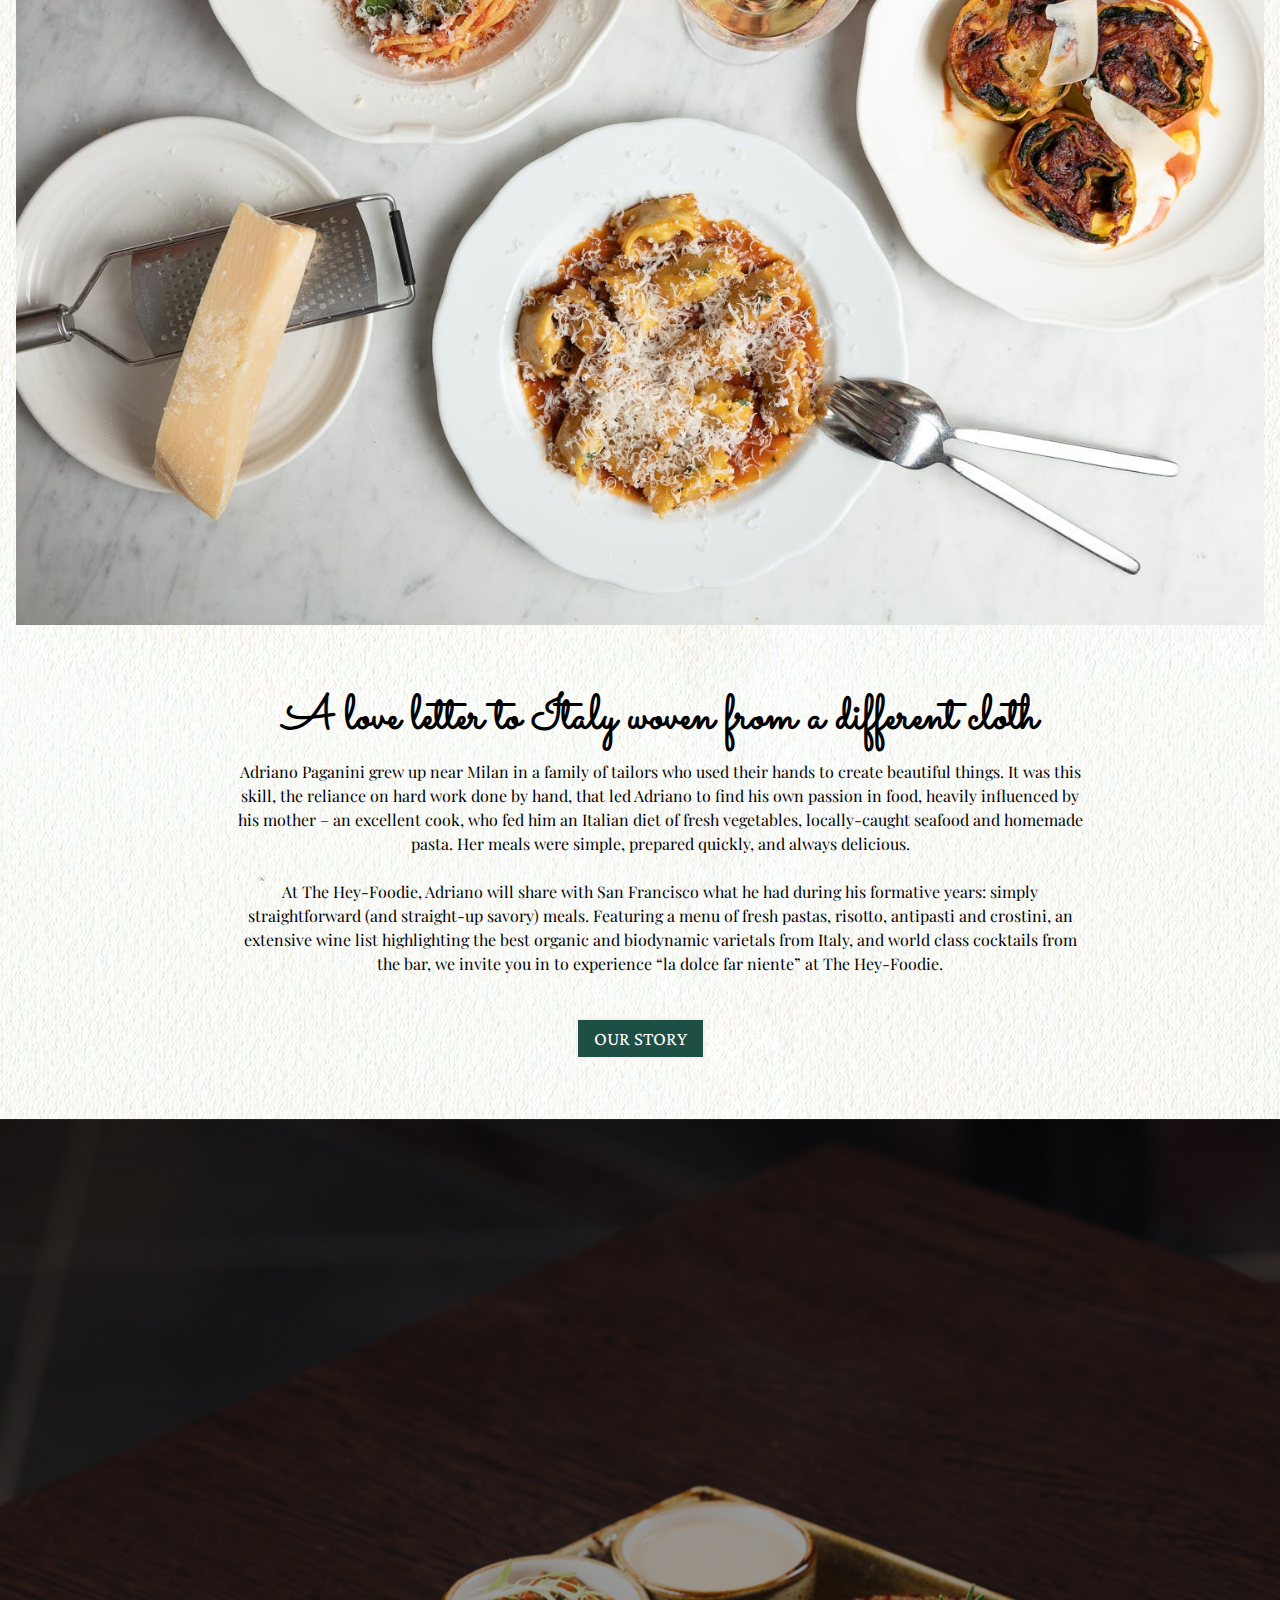
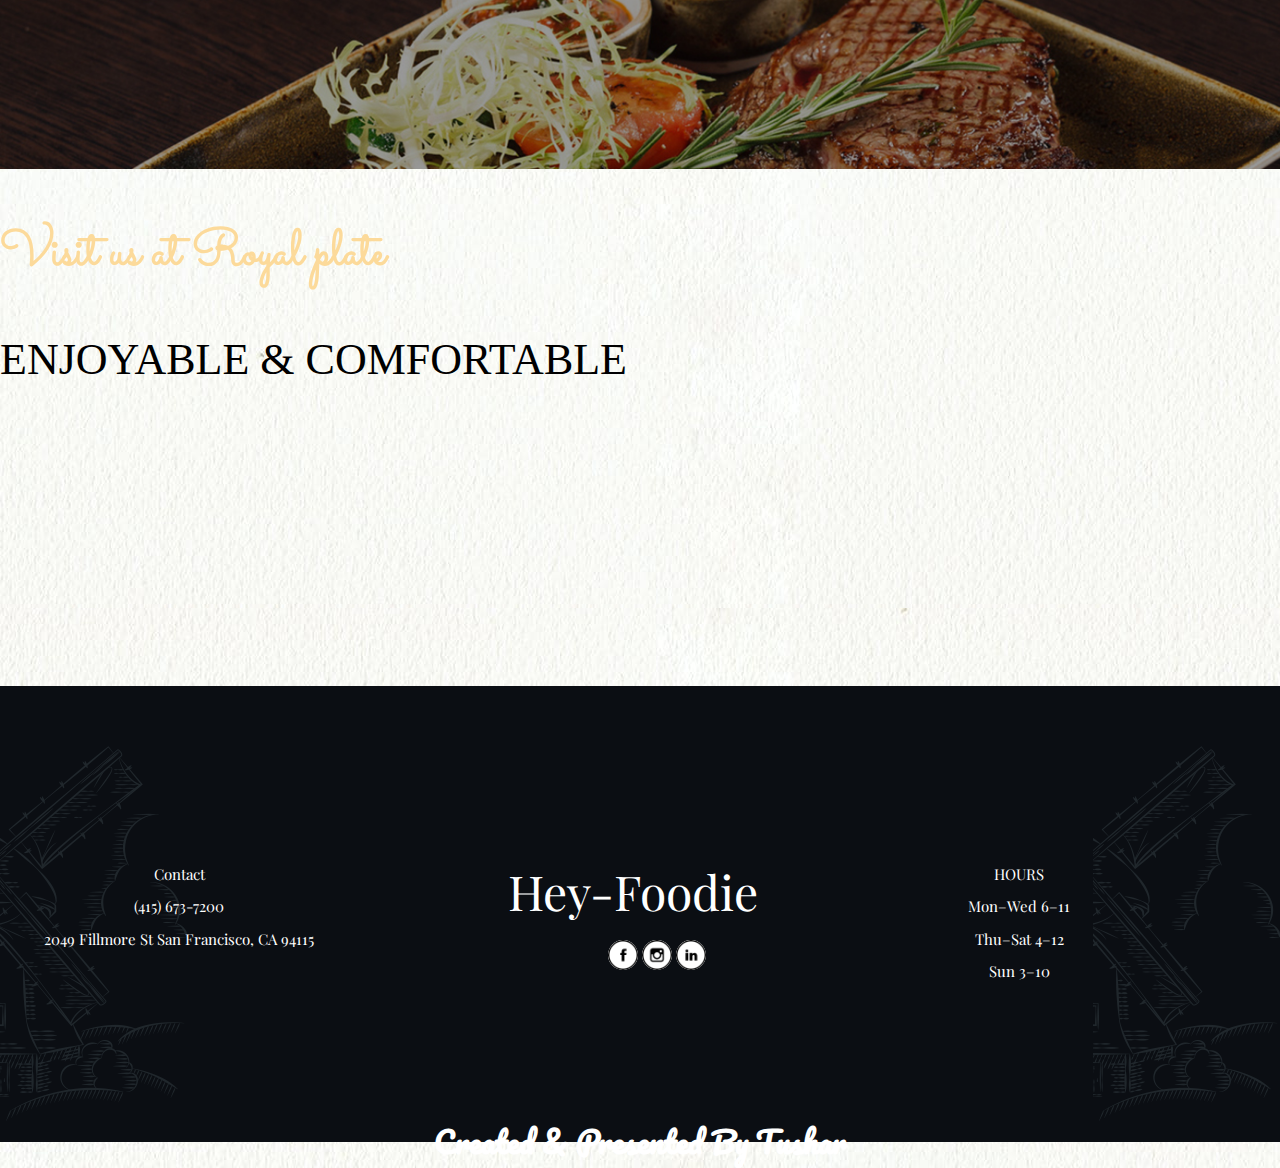
==== commit 82ebdbc6: "Footer updtaed" ====
--- a/index.html
+++ b/index.html
@@ -3,7 +3,7 @@
 <head>
 	<meta charset="utf-8">
 	<meta name="viewport" content="width=device-width, initial-scale=1">
-	<title>Restaurant</title>
+	<title>Hey-Foodie</title>
 
 	<!--CSS-->
 	<link href="https://cdn.jsdelivr.net/npm/bootstrap@5.1.3/dist/css/bootstrap.min.css" rel="stylesheet" integrity="sha384-1BmE4kWBq78iYhFldvKuhfTAU6auU8tT94WrHftjDbrCEXSU1oBoqyl2QvZ6jIW3" crossorigin="anonymous">
@@ -29,7 +29,7 @@
 <header class="header">
 <nav class="navbar navbar-expand-lg fixed-top">
   <div class="container-fluid">
-    <a class="navbar-brand" href="#">Restaurant</a>
+    <a class="navbar-brand" href="#">Hey-Foodie</a>
     <button class="navbar-toggler" type="button" data-bs-toggle="collapse" data-bs-target="#navbarSupportedContent" aria-controls="navbarSupportedContent" aria-expanded="false" aria-label="Toggle navigation">
       <span ></span>
       <span ></span>
@@ -56,11 +56,12 @@
       </ul>
       <ul class="navbar-nav
       mr-auto">
-      <a href="services/contact/index.html">
-        <button class="btn" href="services/contact/index.html">
+      
+        <button class="btn">
+          <a href="services/contact/index.html">
           Contact US
+        </a>
         </button>
-      </a>
       	
       </ul>
     </div>
@@ -144,7 +145,9 @@
       </h3>
     </div>
     <button class="btn">
+      <a href="services/contact/index.html">
           Contact US
+        </a>
         </button>
   </div>
   <div class="right">  
@@ -175,7 +178,7 @@
     </h1>
     <div class="story">
       <p>
-      The Tailor’s Son is a Northern Italian restaurant with an emphasis on quality ingredients and precision cooking. The vegetable-forward dishes pay tribute to the food of Milan with a menu that utilizes the bounty of Northern California produce and pays careful attention to detail – treating quality ingredients with respect and allowing them to shine in their best iterations.<br><br>
+      The Hey-Foodie is a Northern Italian restaurant with an emphasis on quality ingredients and precision cooking. The vegetable-forward dishes pay tribute to the food of Milan with a menu that utilizes the bounty of Northern California produce and pays careful attention to detail – treating quality ingredients with respect and allowing them to shine in their best iterations.<br><br>
 
       Given the global threat of COVID-19 to our community both near and far, we are enforcing and practicing the highest sanitation and food safety protocols across the board. Our goal is to continue to provide a service to our community, to offer security to our staff, and to support our local food sources and suppliers.
     </p>
@@ -231,7 +234,7 @@
       <p>
       Adriano Paganini grew up near Milan in a family of tailors who used their hands to create beautiful things. It was this skill, the reliance on hard work done by hand, that led Adriano to find his own passion in food, heavily influenced by his mother – an excellent cook, who fed him an Italian diet of fresh vegetables, locally-caught seafood and homemade pasta. Her meals were simple, prepared quickly, and always delicious.<br><br>
 
-      At The Tailor’s Son, Adriano will share with San Francisco what he had during his formative years: simply straightforward (and straight-up savory) meals. Featuring a menu of fresh pastas, risotto, antipasti and crostini, an extensive wine list highlighting the best organic and biodynamic varietals from Italy, and world class cocktails from the bar, we invite you in to experience “la dolce far niente” at The Tailor’s Son.
+      At The Hey-Foodie, Adriano will share with San Francisco what he had during his formative years: simply straightforward (and straight-up savory) meals. Featuring a menu of fresh pastas, risotto, antipasti and crostini, an extensive wine list highlighting the best organic and biodynamic varietals from Italy, and world class cocktails from the bar, we invite you in to experience “la dolce far niente” at The Hey-Foodie.
     </p>
     </div>
     
@@ -240,14 +243,14 @@
 </div>
 
 <div class="menus">
-  <a href="#">
+  <a href="services/story/index.html">
   <button class="btn" style="margin-bottom: 80px;">
           OUR STORY
   </button>
   </a>
 </div>
 
-<div id="carouselExampleInterval" class="carousel slide carousel-fade" data-bs-ride="carousel" style="margin-bottom:60px;">
+<div id="carouselExampleInterval" class="carousel slide carousel-fade" data-bs-ride="carousel" style="margin-bottom:20px;margin-top: -40px;">
   <div class="carousel-inner">
     <div class="carousel-item active" data-bs-interval="2500">
       <div class="item">
@@ -263,48 +266,50 @@
 </div>
 
 
-<footer>
+<footer id="footer-wrapper">
   <div class="foot">
-    <div class="social-media">
-      <ul>
-        <li>
-          <a href="">
-            <img src="assets/images/social/facebook.png">
-          </a>
-        </li>
-        <li>
-          <a href="">
-            <img src="assets/images/social/twitter.png">
-          </a>
-        </li>
-        <li>
-          <a href="">
-            <img src="assets/images/social/instagram.png">
-          </a>
-        </li>
-      </ul>
-    </div>
     <div class="fadd">
+      <p>
+        Contact
+      </p>
+      <p>
+        (415) 673-7200
+      </p>
       <p>
       2049 Fillmore St
       San Francisco, CA 94115
       </p>
     </div>
-    <div class="fphn">
-       <p>
-        (415) 673-7200
-      </p>
-    </div>
     <div  class="fcopy">
       <p>
-        © 2021 Restaurant
-      </p>
+        Hey-Foodie
+      </p>
+      <div class="social-media">
+        <a href="https://www.facebook.com/"><img src="assets/images/contact/facebook.png"></a>
+        <a href="https://www.instagram.com/"><img src="assets/images/contact/instagram.png"></a>
+        <a href="https://www.linkedin.com/in/tushar-chopra-3735481b7/"><img src="assets/images/social/linkedin.png"></a>
+      </div>
     </div>
     <div  class="owner">
       <p>
-        Created & Presented By Tushar
-      </p>
-    </div>
+        HOURS
+      </p>
+      <p>
+        Mon–Wed  6–11
+      </p>
+      <p>
+        Thu–Sat  4–12
+
+      </p>
+      <p>
+        Sun  3–10
+      </p>
+    </div>
+  </div>
+  <div class="present">
+    <h1 style="text-align: center;color: #fff;font-family: 'Pacifico', cursive;">
+      Created & Presented By Tushar
+    </h1>
   </div>
 </footer>
 
--- a/assets/css/index.css
+++ b/assets/css/index.css
@@ -24,6 +24,7 @@
 	color: #000;
 	text-decoration: none;
 	font-weight: 400;
+	font-family: 'Playfair Display', serif;
 }
 a:hover{
 	color: #FF7400;
@@ -309,82 +310,71 @@
 	color: #fff;
 }
 
-footer{
-	height: 10vh;
-    background-color: #fbece3;
-    position: fixed;
-    right: 0;
-    bottom: 0;
-    left: 0;
-    margin-top: 60px;
-    display: block;
-    position: fixed;
+#footer-wrapper {
+    position: relative;
+    background-color: #0b0e13;
+    background-image: url(../../assets/images/contact/footer.png), url(../../assets/images/contact/footer.png);
+    background-position: left 60px, right 60px;
+    background-repeat: no-repeat;
+    width: 100%;
+    padding-top: 65px;
 }
 footer .foot{
-	display: flex;
-	flex-wrap: wrap;
-	justify-content: space-around;
-}
-
-footer .foot .social-media{
-	padding: 20px 5px;
-}
-.foot .social-media ul{
-	display: inline-block;
-}
-.social-media ul li{
-	display: inline-block;
-}
-.social-media ul li img{
-	height: 25px;
-	width: 25px;
-}
-
+    display: flex;
+    flex-wrap: wrap;
+    justify-content: space-evenly;
+    margin-top: 100px;
+    font-family: 'Playfair Display', serif;
+    height: 30vh;
+    margin-left: -150px;
+}
 .foot .fadd{
-	padding: 30px 5px;
-	font-family: 'Crimson Pro', serif;
-	font-size: 1.1rem;
-}
-.foot .fphn{
-	padding: 30px 5px;
-	font-family: 'Crimson Pro', serif;
-	font-size: 1.1rem;
-}
-.foot .fcopy{
-	padding: 30px 5px;
-	font-family: 'Crimson Pro', serif;
-	font-size: 1.1rem;
+    text-align: center;
+}
+.foot .fadd p{
+    padding: 0.5rem 0rem;
+    color: #fff;
+}
+.foot .fcopy p{
+font-size: 3rem;
+margin-top: 40px;
+color: #fff;
+}
+.foot .social-media{
+    margin: 2rem 1rem;
+    margin-left: 100px;
+
+}
+.social-media img{
+    width: 30px;
+    height: 30px;
+    background-color: #fff;
+    border-radius: 50%;
 }
 .foot .owner{
-	padding: 30px 5px;
-	font-family: 'Crimson Pro', serif;
-	font-size: 1.1rem;
-	color: #075c49;
-}
-@media only screen and (max-width: 767px){
-	footer{
-	height: 16vh;
-	position: fixed;
-}
-footer .foot .social-media {
-        padding: 5px 0px 0px 0px;
-}
-
-.foot .fadd {
-    padding: 0px px;
-    margin-top: -30px;
-}
-.foot .fphn {
-    padding: 5px 2px;
-     margin-top: -30px;
-}
-.foot .fcopy {
-    padding: 5px 2px;
-     margin-top: -30px;
-}
-.foot .owner {
-    padding: 5px 2px;
-     margin-top: -10px;
+    text-align: centero;
+}
+.foot .owner p{
+    padding: 0.5rem 1rem;
+    text-align: center;
+    color: #fff;
+}
+@media only screen and (max-width: 767px)
+{
+    .dream img{
+        width: 400px;
+    }
+    .foot .social-media{
+    margin-left: 90px;
+}
+footer .foot{
+    display: flex;
+    flex-wrap: wrap;
+    justify-content: space-evenly;
+    margin-top: 0px;
+    font-family: 'Playfair Display', serif;
+    height: 70vh;
+    margin-left: 0px;
 }
 }
 .extra h5{
